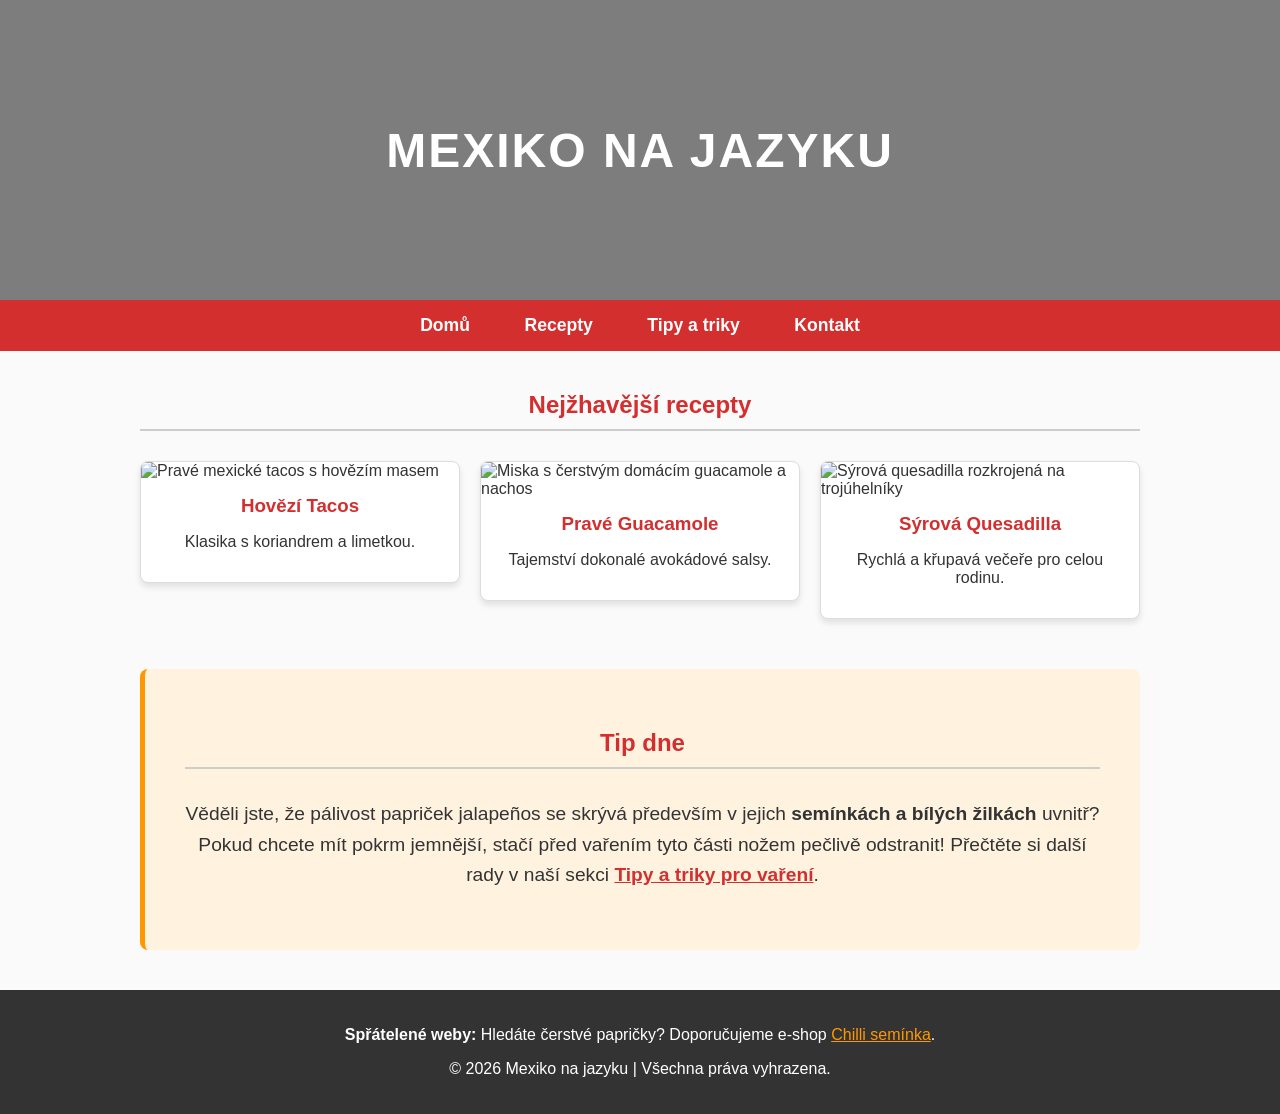
==== index.html @ fb119f64 "Add files via upload" ====
<!DOCTYPE html>
<html lang="cs">
<head>
    <meta charset="UTF-8">
    <meta name="viewport" content="width=device-width, initial-scale=1.0">
    <title>Nejlepší mexické recepty a tipy | Mexiko na jazyku</title>
    <meta name="description" content="Objevte autentické mexické recepty od tacos po guacamole. Tipy, triky a nejžhavější recepty na webu Mexiko na jazyku.">
    <link rel="stylesheet" href="style.css">
</head>
<body>

    <header>
        <h1>Mexiko na jazyku</h1>
    </header>

    <nav>
        <a href="index.html">Domů</a>
        <a href="recepty.html">Recepty</a>
        <a href="tipy.html">Tipy a triky</a>
        <a href="kontakt.html">Kontakt</a>
    </nav>

    <main>
        <section>
            <h2>Nejžhavější recepty</h2>
            <div class="recipes-container">
                <a href="recept-tacos.html" class="recipe-card-link">
                    <div class="recipe-card">
                        <img src="https://images.unsplash.com/photo-1551504734-5ee1c4a1479b?ixlib=rb-1.2.1&auto=format&fit=crop&w=500&q=60" alt="Pravé mexické tacos s hovězím masem">
                        <div class="recipe-info">
                            <h3>Hovězí Tacos</h3>
                            <p>Klasika s koriandrem a limetkou.</p>
                        </div>
                    </div>
                </a>

                <a href="recept-guacamole.html" class="recipe-card-link">
                    <div class="recipe-card">
                        <img src="https://upload.wikimedia.org/wikipedia/commons/thumb/3/30/Guacomole.jpg/500px-Guacomole.jpg" alt="Miska s čerstvým domácím guacamole a nachos">
                        <div class="recipe-info">
                            <h3>Pravé Guacamole</h3>
                            <p>Tajemství dokonalé avokádové salsy.</p>
                        </div>
                    </div>
                </a>

                <a href="recept-quesadilla.html" class="recipe-card-link">
                    <div class="recipe-card">
                        <img src="https://images.unsplash.com/photo-1615870216519-2f9fa575fa5c?ixlib=rb-1.2.1&auto=format&fit=crop&w=500&q=60" alt="Sýrová quesadilla rozkrojená na trojúhelníky">
                        <div class="recipe-info">
                            <h3>Sýrová Quesadilla</h3>
                            <p>Rychlá a křupavá večeře pro celou rodinu.</p>
                        </div>
                    </div>
                </a>
            </div>
        </section>

        <section class="tip-dne">
            <h2>Tip dne</h2>
            <p>Věděli jste, že pálivost papriček jalapeños se skrývá především v jejich <strong>semínkách a bílých žilkách</strong> uvnitř? Pokud chcete mít pokrm jemnější, stačí před vařením tyto části nožem pečlivě odstranit! Přečtěte si další rady v naší sekci <a href="tipy.html">Tipy a triky pro vaření</a>.</p>
        </section>
    </main>

    <footer>
        <p><strong>Spřátelené weby:</strong> Hledáte čerstvé papričky? Doporučujeme e-shop <a href="https://www.chilli-seminka.cz" target="_blank" rel="noopener">Chilli semínka</a>.</p>
        <p>&copy; 2026 Mexiko na jazyku | Všechna práva vyhrazena.</p>
    </footer>

</body>
</html>
---- style.css ----
/* style.css */
body {
    font-family: Arial, sans-serif;
    margin: 0;
    padding: 0;
    background-color: #fafafa;
    color: #333;
}

header {
    background-image: linear-gradient(rgba(0,0,0,0.5), rgba(0,0,0,0.5)), url('https://images.unsplash.com/photo-1565299585323-38d6b0865b47?ixlib=rb-1.2.1&auto=format&fit=crop&w=1920&q=80');
    background-size: cover;
    background-position: center;
    height: 300px;
    display: flex;
    align-items: center;
    justify-content: center;
    color: white;
    text-align: center;
}

header h1 {
    font-size: 3rem;
    margin: 0;
    text-transform: uppercase;
    letter-spacing: 2px;
}

nav {
    background-color: #d32f2f; 
    padding: 15px;
    text-align: center;
}

nav a {
    color: white;
    text-decoration: none;
    margin: 0 20px;
    font-weight: bold;
    font-size: 1.1rem;
    padding: 5px;
    border-radius: 4px;
}

/* Přístupnost a zvýraznění aktivní stránky */
nav a:hover, nav a:focus, nav a.active {
    text-decoration: underline;
    outline: 2px solid white;
    outline-offset: 4px;
    background-color: rgba(255, 255, 255, 0.15);
}

main {
    max-width: 1000px;
    margin: 40px auto;
    padding: 0 20px;
}

h2 {
    text-align: center;
    color: #d32f2f;
    border-bottom: 2px solid #ccc;
    padding-bottom: 10px;
    margin-bottom: 30px;
}

/* Trvale podtržené odkazy v textu */
main p a, .tip-dne a {
    text-decoration: underline;
    color: #d32f2f;
    font-weight: bold;
}

main p a:hover, main p a:focus, .tip-dne a:hover, .tip-dne a:focus {
    color: #b71c1c;
    outline: 2px solid #d32f2f;
    outline-offset: 2px;
}

.recipes-container {
    display: flex;
    justify-content: space-between;
    gap: 20px;
    margin-bottom: 50px;
}

.recipe-card-link {
    text-decoration: none;
    color: inherit;
    flex: 1;
    display: block;
}

.recipe-card {
    background: white;
    border: 1px solid #ddd;
    border-radius: 8px;
    overflow: hidden;
    transition: transform 0.2s;
    box-shadow: 0 4px 6px rgba(0,0,0,0.1);
}

.recipe-card-link:hover .recipe-card,
.recipe-card-link:focus .recipe-card {
    transform: scale(1.05);
    outline: 3px solid #d32f2f;
}

.recipe-card img {
    width: 100%;
    height: 200px;
    object-fit: cover;
}

.recipe-info {
    padding: 15px;
    text-align: center;
}

.recipe-info h3 {
    margin: 0 0 10px 0;
    color: #d32f2f;
}

.tip-dne {
    background-color: #fff3e0;
    padding: 40px;
    border-radius: 8px;
    text-align: center;
    border-left: 5px solid #ff9800;
}

.tip-dne p {
    font-size: 1.2rem;
    line-height: 1.6;
}

footer {
    background-color: #333;
    color: white;
    text-align: center;
    padding: 20px 0;
    margin-top: 40px;
}

footer a {
    color: #ff9800;
    text-decoration: underline;
}

footer a:hover, footer a:focus {
    color: white;
    outline: 2px solid white;
    outline-offset: 2px;
}
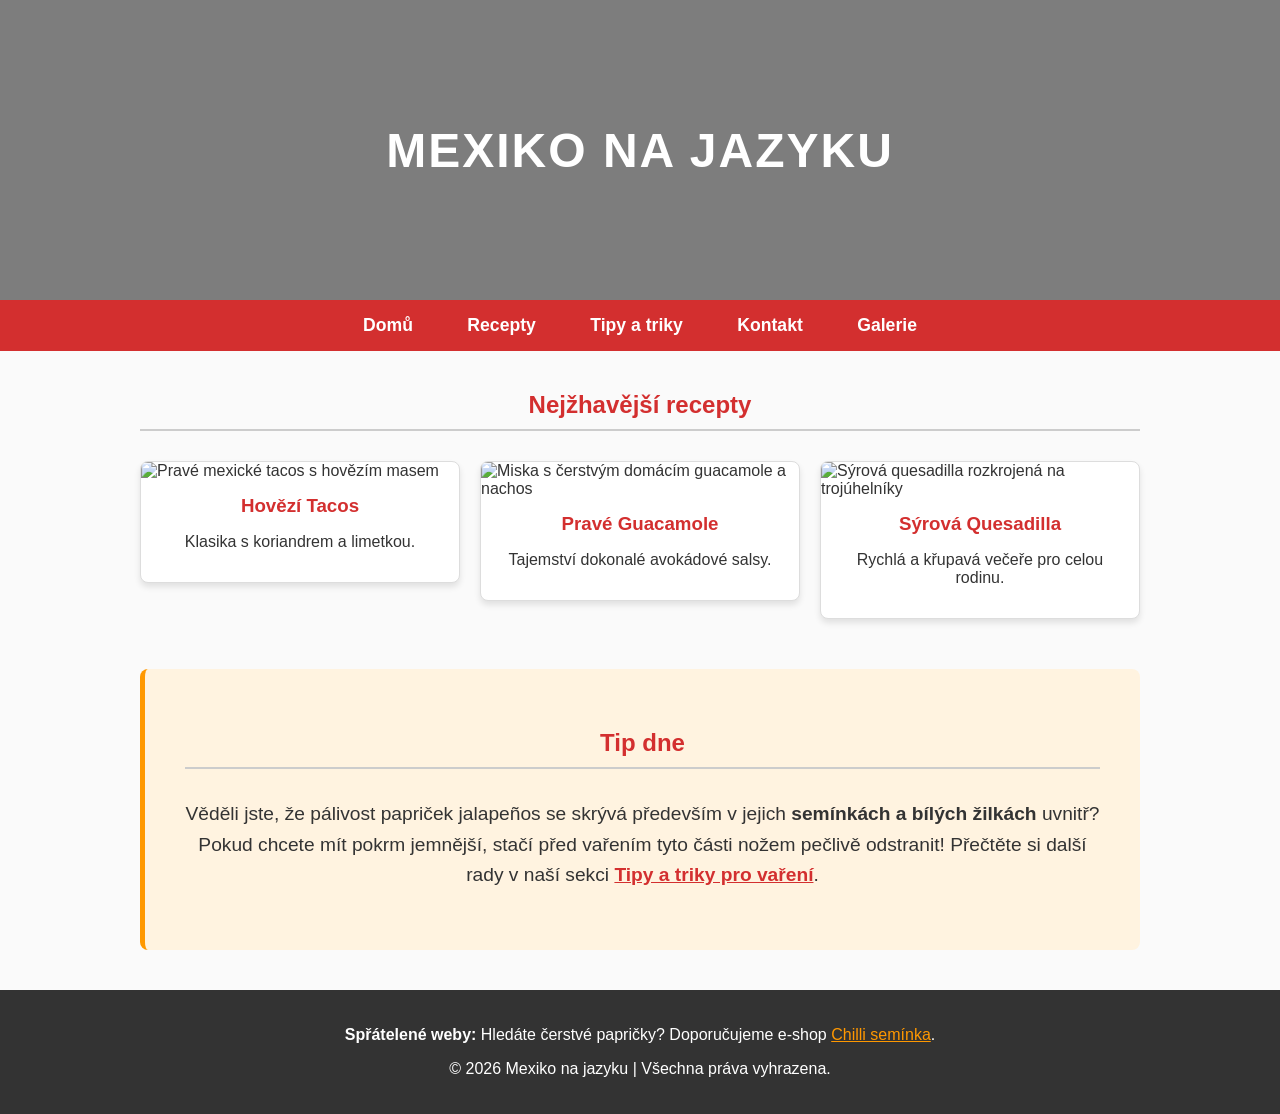
==== commit f2d3a25e: "Update index.html galerie v navu" ====
--- a/index.html
+++ b/index.html
@@ -18,6 +18,7 @@
         <a href="recepty.html">Recepty</a>
         <a href="tipy.html">Tipy a triky</a>
         <a href="kontakt.html">Kontakt</a>
+        <a href="galerie.html">Galerie</a>
     </nav>
 
     <main>
@@ -68,4 +69,4 @@
     </footer>
 
 </body>
-</html>+</html>
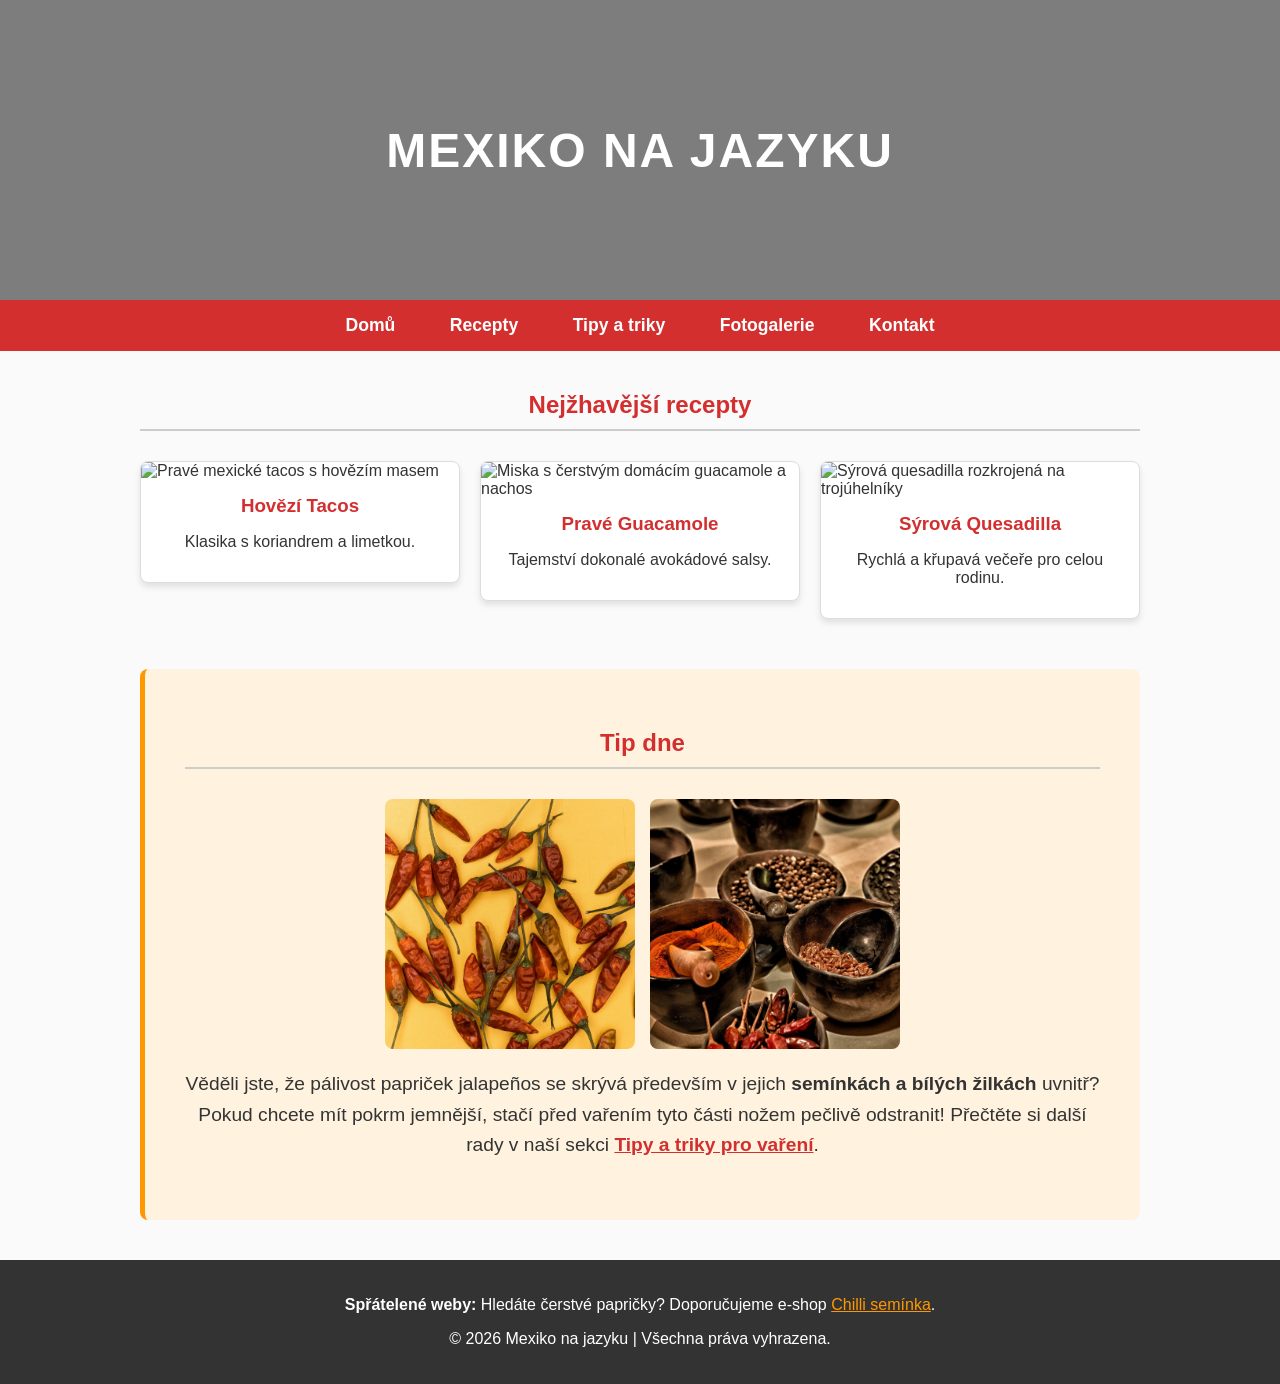
==== commit 7a25ca30: "Add files via upload" ====
--- a/index.html
+++ b/index.html
@@ -1,11 +1,21 @@
 <!DOCTYPE html>
 <html lang="cs">
 <head>
+    <!-- Google tag (gtag.js) -->
+<script async src="https://www.googletagmanager.com/gtag/js?id=G-4K2C625TXM"></script>
+<script>
+  window.dataLayer = window.dataLayer || [];
+  function gtag(){dataLayer.push(arguments);}
+  gtag('js', new Date());
+
+  gtag('config', 'G-4K2C625TXM');
+</script>
     <meta charset="UTF-8">
     <meta name="viewport" content="width=device-width, initial-scale=1.0">
     <title>Nejlepší mexické recepty a tipy | Mexiko na jazyku</title>
     <meta name="description" content="Objevte autentické mexické recepty od tacos po guacamole. Tipy, triky a nejžhavější recepty na webu Mexiko na jazyku.">
     <link rel="stylesheet" href="style.css">
+    <link rel="stylesheet" href="responsive.css">
 </head>
 <body>
 
@@ -17,8 +27,8 @@
         <a href="index.html">Domů</a>
         <a href="recepty.html">Recepty</a>
         <a href="tipy.html">Tipy a triky</a>
+        <a href="fotogalerie.html">Fotogalerie</a>
         <a href="kontakt.html">Kontakt</a>
-        <a href="galerie.html">Galerie</a>
     </nav>
 
     <main>
@@ -27,7 +37,7 @@
             <div class="recipes-container">
                 <a href="recept-tacos.html" class="recipe-card-link">
                     <div class="recipe-card">
-                        <img src="https://images.unsplash.com/photo-1551504734-5ee1c4a1479b?ixlib=rb-1.2.1&auto=format&fit=crop&w=500&q=60" alt="Pravé mexické tacos s hovězím masem">
+                        <img src="https://images.unsplash.com/photo-1551504734-5ee1c4a1479b?ixlib=rb-1.2.1&auto=format&fit=crop&w=500&q=60" alt="Pravé mexické tacos s hovězím masem" loading="lazy">
                         <div class="recipe-info">
                             <h3>Hovězí Tacos</h3>
                             <p>Klasika s koriandrem a limetkou.</p>
@@ -37,7 +47,7 @@
 
                 <a href="recept-guacamole.html" class="recipe-card-link">
                     <div class="recipe-card">
-                        <img src="https://upload.wikimedia.org/wikipedia/commons/thumb/3/30/Guacomole.jpg/500px-Guacomole.jpg" alt="Miska s čerstvým domácím guacamole a nachos">
+                        <img src="https://upload.wikimedia.org/wikipedia/commons/thumb/3/30/Guacomole.jpg/500px-Guacomole.jpg" alt="Miska s čerstvým domácím guacamole a nachos" loading="lazy">
                         <div class="recipe-info">
                             <h3>Pravé Guacamole</h3>
                             <p>Tajemství dokonalé avokádové salsy.</p>
@@ -47,7 +57,7 @@
 
                 <a href="recept-quesadilla.html" class="recipe-card-link">
                     <div class="recipe-card">
-                        <img src="https://images.unsplash.com/photo-1615870216519-2f9fa575fa5c?ixlib=rb-1.2.1&auto=format&fit=crop&w=500&q=60" alt="Sýrová quesadilla rozkrojená na trojúhelníky">
+                        <img src="https://images.unsplash.com/photo-1615870216519-2f9fa575fa5c?ixlib=rb-1.2.1&auto=format&fit=crop&w=500&q=60" alt="Sýrová quesadilla rozkrojená na trojúhelníky" loading="lazy">
                         <div class="recipe-info">
                             <h3>Sýrová Quesadilla</h3>
                             <p>Rychlá a křupavá večeře pro celou rodinu.</p>
@@ -59,6 +69,10 @@
 
         <section class="tip-dne">
             <h2>Tip dne</h2>
+            <div style="display: flex; justify-content: center; gap: 15px; margin-bottom: 20px;">
+                <img src="peppers.jpg" alt="Sušené chilli papričky" loading="lazy" style="border-radius: 8px; width: 45%; max-width: 250px; height: 250px; object-fit: cover;">
+                <img src="spices.jpg" alt="Miska s kořením" loading="lazy" style="border-radius: 8px; width: 45%; max-width: 250px; height: 250px; object-fit: cover;">
+            </div>
             <p>Věděli jste, že pálivost papriček jalapeños se skrývá především v jejich <strong>semínkách a bílých žilkách</strong> uvnitř? Pokud chcete mít pokrm jemnější, stačí před vařením tyto části nožem pečlivě odstranit! Přečtěte si další rady v naší sekci <a href="tipy.html">Tipy a triky pro vaření</a>.</p>
         </section>
     </main>
@@ -69,4 +83,4 @@
     </footer>
 
 </body>
-</html>
+</html>
--- a/style.css
+++ b/style.css
@@ -1,155 +1 @@
-/* style.css */
-body {
-    font-family: Arial, sans-serif;
-    margin: 0;
-    padding: 0;
-    background-color: #fafafa;
-    color: #333;
-}
-
-header {
-    background-image: linear-gradient(rgba(0,0,0,0.5), rgba(0,0,0,0.5)), url('https://images.unsplash.com/photo-1565299585323-38d6b0865b47?ixlib=rb-1.2.1&auto=format&fit=crop&w=1920&q=80');
-    background-size: cover;
-    background-position: center;
-    height: 300px;
-    display: flex;
-    align-items: center;
-    justify-content: center;
-    color: white;
-    text-align: center;
-}
-
-header h1 {
-    font-size: 3rem;
-    margin: 0;
-    text-transform: uppercase;
-    letter-spacing: 2px;
-}
-
-nav {
-    background-color: #d32f2f; 
-    padding: 15px;
-    text-align: center;
-}
-
-nav a {
-    color: white;
-    text-decoration: none;
-    margin: 0 20px;
-    font-weight: bold;
-    font-size: 1.1rem;
-    padding: 5px;
-    border-radius: 4px;
-}
-
-/* Přístupnost a zvýraznění aktivní stránky */
-nav a:hover, nav a:focus, nav a.active {
-    text-decoration: underline;
-    outline: 2px solid white;
-    outline-offset: 4px;
-    background-color: rgba(255, 255, 255, 0.15);
-}
-
-main {
-    max-width: 1000px;
-    margin: 40px auto;
-    padding: 0 20px;
-}
-
-h2 {
-    text-align: center;
-    color: #d32f2f;
-    border-bottom: 2px solid #ccc;
-    padding-bottom: 10px;
-    margin-bottom: 30px;
-}
-
-/* Trvale podtržené odkazy v textu */
-main p a, .tip-dne a {
-    text-decoration: underline;
-    color: #d32f2f;
-    font-weight: bold;
-}
-
-main p a:hover, main p a:focus, .tip-dne a:hover, .tip-dne a:focus {
-    color: #b71c1c;
-    outline: 2px solid #d32f2f;
-    outline-offset: 2px;
-}
-
-.recipes-container {
-    display: flex;
-    justify-content: space-between;
-    gap: 20px;
-    margin-bottom: 50px;
-}
-
-.recipe-card-link {
-    text-decoration: none;
-    color: inherit;
-    flex: 1;
-    display: block;
-}
-
-.recipe-card {
-    background: white;
-    border: 1px solid #ddd;
-    border-radius: 8px;
-    overflow: hidden;
-    transition: transform 0.2s;
-    box-shadow: 0 4px 6px rgba(0,0,0,0.1);
-}
-
-.recipe-card-link:hover .recipe-card,
-.recipe-card-link:focus .recipe-card {
-    transform: scale(1.05);
-    outline: 3px solid #d32f2f;
-}
-
-.recipe-card img {
-    width: 100%;
-    height: 200px;
-    object-fit: cover;
-}
-
-.recipe-info {
-    padding: 15px;
-    text-align: center;
-}
-
-.recipe-info h3 {
-    margin: 0 0 10px 0;
-    color: #d32f2f;
-}
-
-.tip-dne {
-    background-color: #fff3e0;
-    padding: 40px;
-    border-radius: 8px;
-    text-align: center;
-    border-left: 5px solid #ff9800;
-}
-
-.tip-dne p {
-    font-size: 1.2rem;
-    line-height: 1.6;
-}
-
-footer {
-    background-color: #333;
-    color: white;
-    text-align: center;
-    padding: 20px 0;
-    margin-top: 40px;
-}
-
-footer a {
-    color: #ff9800;
-    text-decoration: underline;
-}
-
-footer a:hover, footer a:focus {
-    color: white;
-    outline: 2px solid white;
-    outline-offset: 2px;
-}+body{font-family:Arial,sans-serif;margin:0;padding:0;background-color:#fafafa;color:#333}.recipe-info,nav{padding:15px;text-align:center}header{background-image:linear-gradient(rgba(0,0,0,.5),rgba(0,0,0,.5)),url('https://images.unsplash.com/photo-1565299585323-38d6b0865b47?ixlib=rb-1.2.1&auto=format&fit=crop&w=1920&q=80');background-size:cover;background-position:center;height:300px;display:flex;align-items:center;justify-content:center;color:#fff;text-align:center}.close-lightbox:hover,.recipe-info h3,h2{color:#d32f2f}header h1{font-size:3rem;margin:0;text-transform:uppercase;letter-spacing:2px}nav{background-color:#d32f2f}nav a{color:#fff;text-decoration:none;margin:0 20px;font-weight:700;font-size:1.1rem;padding:5px;border-radius:4px}nav a.active,nav a:focus,nav a:hover{text-decoration:underline;outline:white solid 2px;outline-offset:4px;background-color:rgba(255,255,255,.15)}main{max-width:1000px;margin:40px auto;padding:0 20px}h2{text-align:center;border-bottom:2px solid #ccc;padding-bottom:10px;margin-bottom:30px}.tip-dne a,main p a{text-decoration:underline;color:#d32f2f;font-weight:700}.tip-dne a:focus,.tip-dne a:hover,main p a:focus,main p a:hover{color:#b71c1c;outline:#d32f2f solid 2px;outline-offset:2px}.recipes-container{display:flex;justify-content:space-between;gap:20px;margin-bottom:50px}.recipe-card-link{text-decoration:none;color:inherit;flex:1;display:block}.recipe-card{background:#fff;border:1px solid #ddd;border-radius:8px;overflow:hidden;transition:transform .2s;box-shadow:0 4px 6px rgba(0,0,0,.1)}.recipe-card-link:focus .recipe-card,.recipe-card-link:hover .recipe-card{transform:scale(1.05);outline:#d32f2f solid 3px}.recipe-card img{width:100%;height:200px;object-fit:cover}.recipe-info h3{margin:0 0 10px}.tip-dne{background-color:#fff3e0;padding:40px;border-radius:8px;text-align:center;border-left:5px solid #ff9800}.tip-dne p{font-size:1.2rem;line-height:1.6}footer{background-color:#333;color:#fff;text-align:center;padding:20px 0;margin-top:40px}footer a{color:#ff9800;text-decoration:underline}footer a:focus,footer a:hover{color:#fff;outline:white solid 2px;outline-offset:2px}.lightbox-overlay{display:none;position:fixed;z-index:999;top:0;left:0;width:100%;height:100%;background-color:rgba(0,0,0,.85);justify-content:center;align-items:center}.lightbox-img{max-width:90%;max-height:90%;box-shadow:0 4px 15px rgba(0,0,0,.5);border:5px solid #fff;border-radius:4px}.close-lightbox{position:absolute;top:20px;right:40px;color:#fff;font-size:50px;font-weight:700;cursor:pointer;transition:color .2s}
--- a/responsive.css
+++ b/responsive.css
@@ -0,0 +1,22 @@
+@media (max-width: 768px) {
+    .recipes-container {
+        flex-direction: column;
+        align-items: center;
+    }
+    
+    .recipe-card-link {
+        width: 100%;
+        max-width: 400px;
+    }
+
+    nav {
+        display: flex;
+        flex-direction: column;
+        gap: 10px;
+    }
+
+    nav a {
+        margin: 0;
+        display: block;
+    }
+}
